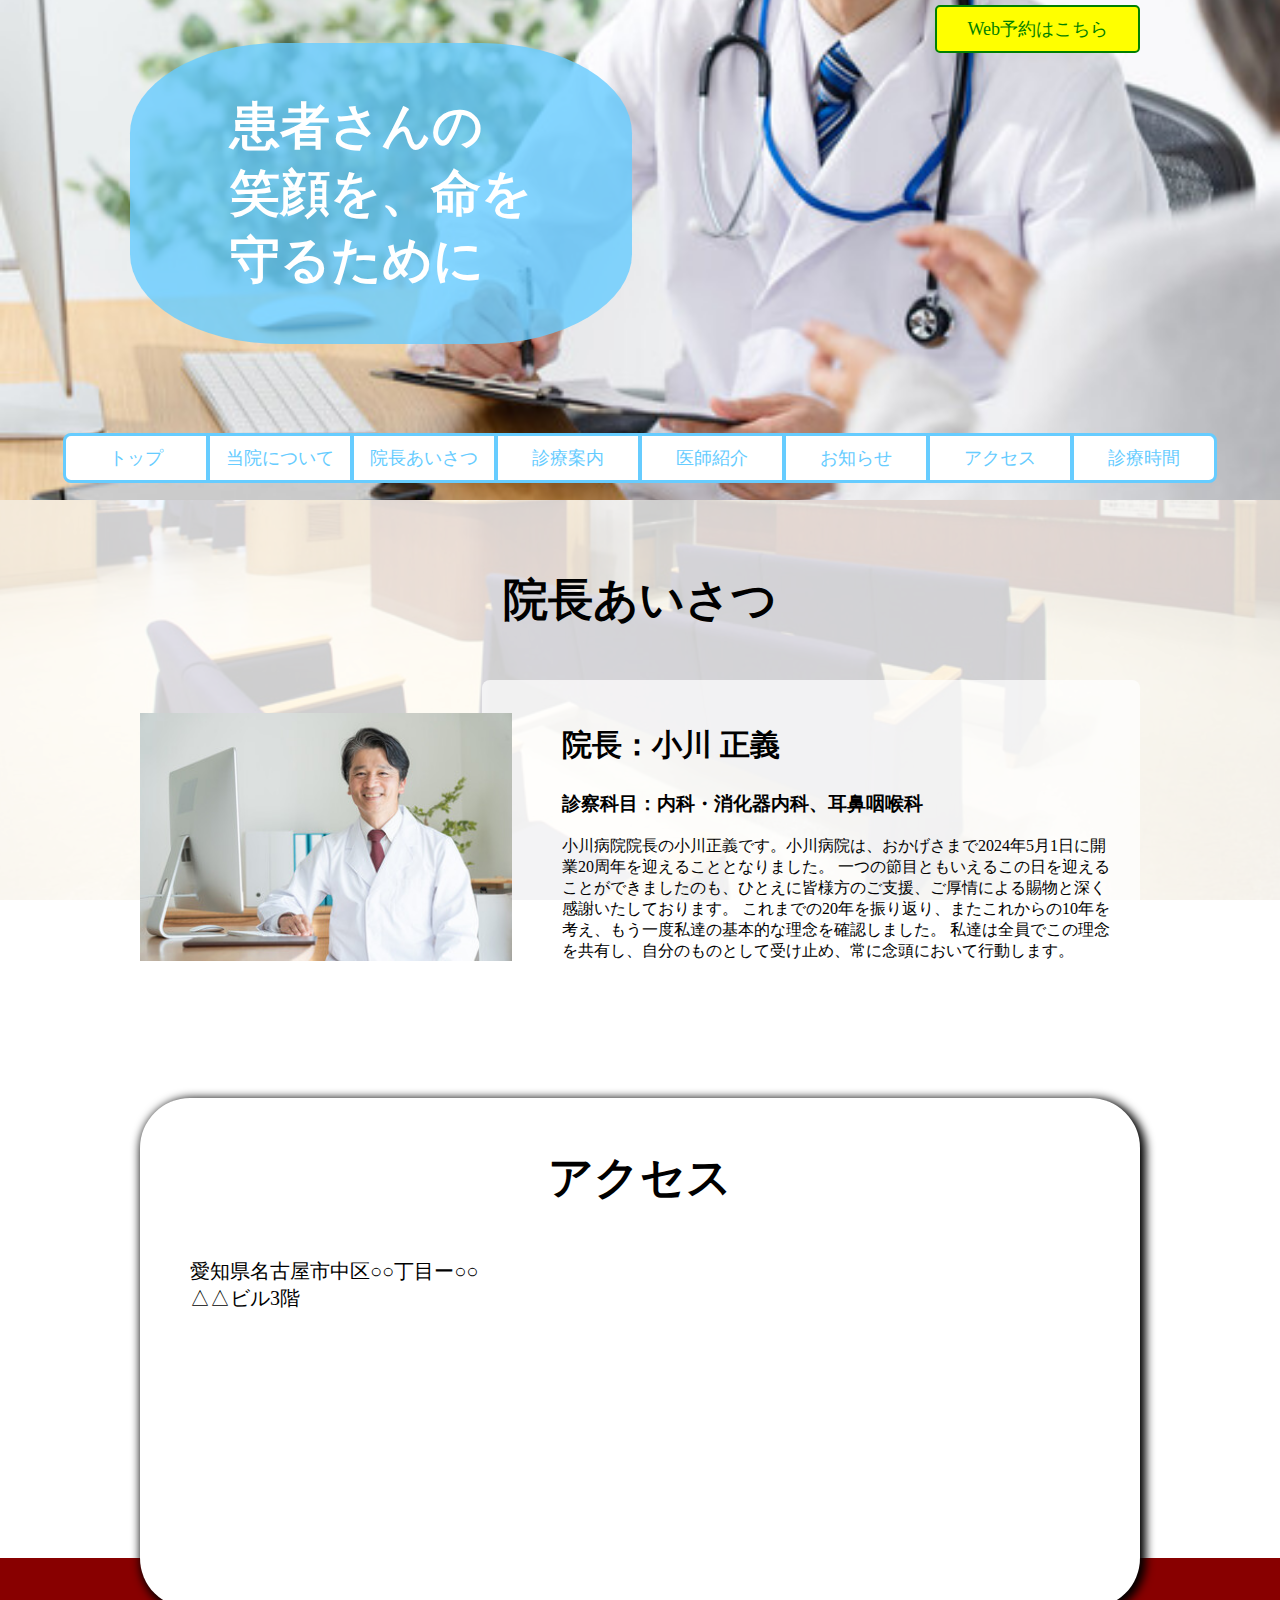
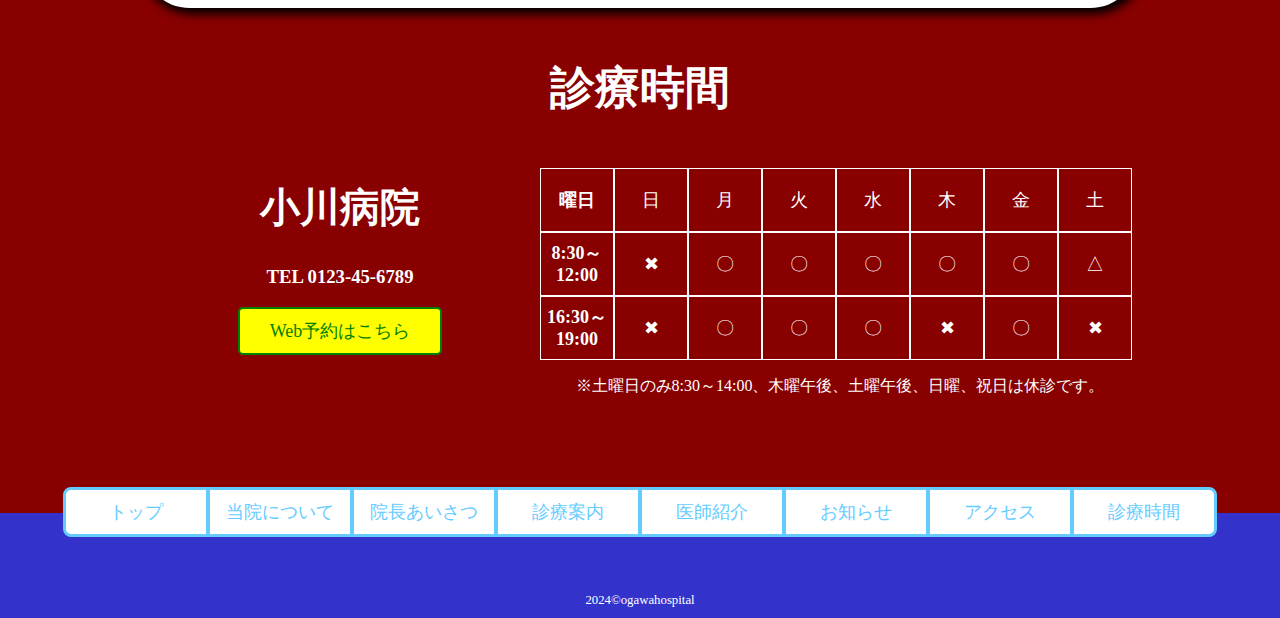
==== index_aisatu.html @ b4663291 "Add files via upload" ====
<!DOCTYPE html>
<html lang="ja">
  <head>
    <meta charset="utf-8">
    <meta name="viewport" content="width=device-width">
    <title>小川病院「院長あいさつ」(架空のサイト)</title>
    <link rel="icon" href="">
    <link rel="stylesheet" href="index.css">
    <link rel="stylesheet" href="index_media.css">
    <script src="https://ajax.googleapis.com/ajax/libs/jquery/3.5.1/jquery.min.js"></script>
    <script>
      $(function() {
        $('.han').click(function() {
          $('.nav_media').toggleClass('nav_media_active');
          $(this).toggleClass('active');
          $('.back').toggleClass('back_black');
        });
        $('.list_media a').click(function() {
          $('.nav_media').removeClass('nav_media_active');
          $('.han').removeClass('active');
          $('.back').removeClass('back_black');
        });
    });
    </script>
  </head>
  <body>

    <div class="back"></div>
    
  <header>
    <div class="han"><span></span><span></span><p>MENU</p></div>
    <div class="over">
    <nav class="nav_media">
      <h2>MENU</h2>
      <ul class="list_media">
        <li><a href="index.html">トップ</a></li>
        <li><a href="index.html#touin">当院について</a></li>
        <li><a href="#aisatu">院長あいさつ</a></li>
        <li><a href="index.html#sinryo">診療案内</a></li>
        <li><a href="index.html#syoukai">医師紹介</a></li>
        <li><a href="index.html#info">お知らせ</a></li>
        <li><a href="#Access">アクセス</a></li>
        <li><a class="first_media" href="#time">診療時間</a></li>
      </ul>
    </nav>
    </div>
    <div class="wrapper">
      <div class="header_btn btn">
        <a href="#">Web予約はこちら</a>
      </div>
      <div class="header_logo">
        <h1>患者さんの<br>笑顔を、命を<br>守るために<br></h1>
      </div>
    </div>
    <nav>
      <ul class="list">
        <li><a class="first" href="index.html">トップ</a></li>
        <li><a href="index.html#touin">当院について</a></li>
        <li><a href="#aisatu">院長あいさつ</a></li>
        <li><a href="index.html#sinryo">診療案内</a></li>
        <li><a href="index.html#syoukai">医師紹介</a></li>
        <li><a href="index.html#info">お知らせ</a></li>
        <li><a href="#Access">アクセス</a></li>
        <li><a class="last" href="#time">診療時間</a></li>
      </ul>
    </nav>
  </header>

  <main>
  <section id="aisatu">
    <div class="wrapper">
        <h1>院長あいさつ</h1>
        <div class="aisatu_box">
            <div class="aisatu_img">
                <img src="img/ogawa.jpg">
            </div>
            <div class="aisatu_text">
              <div class="wrapper_media">
                <h2>院長：小川 正義</h2>
                <h3>診察科目：内科・消化器内科、耳鼻咽喉科</h3>
                <p>小川病院院長の小川正義です。小川病院は、おかげさまで2024年5月1日に開業20周年を迎えることとなりました。
                    一つの節目ともいえるこの日を迎えることができましたのも、ひとえに皆様方のご支援、ご厚情による賜物と深く感謝いたしております。
                    これまでの20年を振り返り、またこれからの10年を考え、もう一度私達の基本的な理念を確認しました。
                    私達は全員でこの理念を共有し、自分のものとして受け止め、常に念頭において行動します。</p>
              </div>
            </div>
        </div>
    </div>
  </section>
  <section id="Access">
    <div class="wrapper access_box">
      <h1>アクセス</h1>
      <div class="flex">
        <p>愛知県名古屋市中区○○丁目ー○○<br>△△ビル3階</p>
        <iframe src="https://www.google.com/maps/embed?pb=!1m14!1m8!1m3!1d1539.2150200911583!2d136.9084853800118!3d35.16951312892794!3m2!1i1024!2i768!4f13.1!3m3!1m2!1s0x600370d155d3b53d%3A0xfe18a459eb589c51!2z44CSNDYwLTAwMDMg5oSb55-l55yM5ZCN5Y-k5bGL5biC5Lit5Yy66Yym77yT5LiB55uu77yS77yVIO-8oe-8ue-8oeaghOODk-ODqw!5e0!3m2!1sja!2sjp!4v1717983563489!5m2!1sja!2sjp" width="600" height="450" style="border:0;" allowfullscreen="" loading="lazy" referrerpolicy="no-referrer-when-downgrade"></iframe>
      </div>
    </div>
  </section>
  <section id="time">
    <div class="wrapper">
    <h1>診療時間</h1>
    <div class="flex">
      <div class="time_text">
        <h2>小川病院</h2>
        <h3>TEL 0123-45-6789</h3>
        <div class="btn">
        <a href="#">Web予約はこちら</a>
        </div>
      </div>
    <div class="time_table">
    <table>
      <tr><th>曜日</th><td>日</td><td>月</td><td>火</td><td>水</td><td>木</td><td>金</td><td>土</td></tr>
      <tr><th>8:30～12:00</th><td>✖</td><td>〇</td><td>〇</td><td>〇</td><td>〇</td><td>〇</td><td>△</td></tr>
      <tr><th>16:30～19:00</th><td>✖</td><td>〇</td><td>〇</td><td>〇</td><td>✖</td><td>〇</td><td>✖</td></tr>
    </table>
    <p>※土曜日のみ8:30～14:00、木曜午後、土曜午後、日曜、祝日は休診です。</p>
    </div>
    </div>
  </section>
</main>

<footer>
  <nav>
    <ul class="list">
      <li><a class="first" href="index.html">トップ</a></li>
      <li><a href="index.html#touin">当院について</a></li>
      <li><a href="#aisatu">院長あいさつ</a></li>
      <li><a href="index.html#sinryo">診療案内</a></li>
      <li><a href="index.html#syoukai">医師紹介</a></li>
      <li><a href="index.html#info">お知らせ</a></li>
      <li><a href="#Access">アクセス</a></li>
      <li><a class="last" href="#time">診療時間</a></li>
    </ul>
  </nav>
  <p class="footer-logo">2024&copy;ogawahospital</p>
</footer>
</body>
</html>
---- index.css ----
body {
    margin:0;
    min-width:1200px;
    font-family: 'Times New Roman', Times, serif;
}

a {
    text-decoration: none;
}

img {
    max-width:100%;
}

ul {
    list-style: none;
    padding-left:0;
    margin:0;
}

.wrapper {
    width:1000px;
    margin:0 auto;
}

.flex {
    display:flex;
    justify-content: space-around;
}

main {
    background:url("img/robi.jpg");
    background-color:rgba(255,255,255,0.8);
    background-blend-mode:lighten;
    background-position: center;
    background-repeat: no-repeat;
    background-size:cover;
    background-attachment: fixed;
}

/*レスポンシブ用*/

.back {
    width:100%;
    height:100%;
    transition: 0.3s;
}

.back_black {
    background-color:rgba(0, 0, 0, 0.6);
    position:fixed;
    top:0;
    z-index:997;
}

.han {
    background-color:rgba(102, 204, 256, 0.8);
    padding:20px 10px 7px 10px;
    position:fixed;
    z-index:999;
    top:0;
    left:0;
}

.han span {
    width:40px;
    margin:auto;
    height:3px;
    background-color:white;
    border-radius: 10px;
    position:relative;
    transition:0.1s;
    display:block;
}

.han span:nth-child(1) {
    top:0;
}

.han span:nth-child(2) {
    margin-top:15px;
}

.han p {
    line-height: 0;
}

.han.active span:nth-child(1) {
    top:8px;
    transform: rotate(45deg);
}

.han.active span:nth-child(2) {
    top:-10px;
    transform: rotate(-45deg);
}

.over {
    overflow-x: hidden;
}

.nav_media {
    width:40%;
    height:100%;
    position:fixed;
    top:0;
    right:0;
    z-index:998;
    background-color:rgba(102, 204, 256, 0.9);
    color:white;
    transform: translateX(100%);
    transition: 0.3s;
}

.nav_media h2 {
    text-align:center;
    font-size: 30px;
}

.nav_media_active {
    transform: translateX(0);
}

.list_media a {
    text-align:center;
    font-size:large;
    border-top:2px solid white;
    padding:10px 0;
    color:white;
    display:block;
}

.first_media {
    border-bottom: 2px solid white;
}

.list_media a:hover{
    background-color:white;
    color:#66CCFF;
}

@media(min-width:600px) {
    .han,.back {
        display:none;
    }
}

/*ヘッダー*/

header {
    background:url("img/top.jpg");
    background-position: center;
    background-size:cover;
    background-repeat: no-repeat;
    height:500px;
}

.header_btn {
    padding-top:5px;
    text-align:right;
}

.btn a {
    background-color:yellow;
    color:green;
    border:2px solid green;
    font-size:large;
    display: inline-block;
    padding:10px 30px;
    border-radius: 5px;
}

.btn a:hover {
    background-color:green;
    color:yellow;
    transition: 0.2s;
}

.header_logo h1 {
    font-size:50px;
    background-color:rgba(102,204,256, 0.8);
    border-radius:30%;
    color:white;
    display:inline-block;
    padding:50px 100px;
    margin:-10px;
}

.list {
    display:flex;
    justify-content: center;
    align-items: center;
}

header .list {
    margin-top:100px;
}

.list a {
    font-size:large;
    background-color:white;
    color:#66CCFF;
    border:3px solid #66CCFF;
    display: block;
    width:140px;
    margin:-1px;
    padding:10px 0;
    text-align: center;
}

.first {
    border-radius: 8px 0 0 8px;
}

.last {
    border-radius: 0 8px 8px 0;
}

.list a:hover {
    background-color:#66CCFF;
    color:white;
}

main h1 {
    text-align:center;
    font-size:45px;
    margin:0;
}

/*当院について*/

#touin {
    padding-top:70px;
}

#touin .touin_item {
    display:flex;
    margin:40px 0;
    height:550px;
}

#touin .touin_text {
    background-color:rgba(215, 256, 256, 0.6);
    padding:20px 60px 20px 40px;
    width:500px;
    height:400px;
}

#touin .second_text {
    padding:20px 40px 20px 60px;
}

#touin .touin_text h2 {
    font-size:30px;
}

#touin .touin_img {
    z-index:2;
    margin-left:-30px;
    margin-top:200px;
}

#touin .touin_img img {
    width:500px;
}

#touin .second_img {
    margin-left:0;
    margin-right:-30px;
}

#touin span {
    color:#0066FF;
    font-size:60px;
}

/*診療科目*/

#sinryo {
    background-color:rgba(121,256,256, 0.5);
    padding-top:50px;
    padding-bottom:50px;
}

#sinryo h1 {
    padding-bottom:50px;
}

#sinryo .sinryo_item {
    display:flex;
    flex-wrap: wrap;
    justify-content:space-around;
}

#sinryo .sinryo_box {
    width:40%;
    background-color:white;
    padding:30px;
    margin:10px;
    border-radius: 8px;
}

#sinryo .sinryo_box h2 {
    text-align:center;
    font-size:40px;
    line-height:0;
    padding-bottom:30px;
}

#sinryo .sinryo_box h3 {
    text-align:center;
}

.iro1 {border:5px solid red}
.iro2 {border:5px solid green}
.iro3 {border:5px solid brown}
.iro4 {border:5px solid pink}

/*医師紹介*/

#syoukai {
    padding-top:50px;
    padding-bottom:50px;
}

#syoukai h1 {
    padding-bottom:50px;
}

#syoukai .syoukai_box {
    display:flex;
    justify-content: space-around;
    align-items: center;
}

#syoukai .syoukai_img {
    z-index:2;
    margin-right:-30px;
}

#syoukai .syoukai_img img {
    width:400px;
}

#syoukai .syoukai_text {
    width:600px;
    background-color:rgba(255,255,255,0.7);
    border-radius: 8px;
    padding:20px 20px 40px 80px;
}

#syoukai .syoukai_text h2 {
    font-size:30px;
}

#syoukai .mar {
    margin:100px 0;
}

/*スクロール時のフェード*/

.touin_text,.touin_img,.syoukai_text,.syoukai_img {
    opacity:0;
    transform: translateY(10px);
}

.scr_y {
    opacity:1;
    transform: translateY(0px);
    transition:0.8s;
}

/*お知らせ*/

#info {
    padding-top:50px;
    padding-bottom:50px;
}

#info h1 {
    padding-bottom:50px;
}

#info .info_btn {
    width:30%;
    padding-top:30px;
}

#info .info_btn a {
    background-color:white;
    padding:15px 20px;
    border:2px solid #0066FF;
    border-radius:8px;
    font-size: large;
    color:#0066FF;
}

#info .info_btn a:hover {
    background-color: #0066FF;
    color:white;
    transition: 0.2s;
}

#info .info_scr {
    width:60%;
    background-color:rgba(215, 256, 256, 0.6);
    padding:0 30px;
    height:400px;
    overflow-y: scroll;
}

#info .info_scr p {
    border-bottom:1px solid black;
}

#info .info_scr p:last-child {
    border-bottom:none;
}

/*アクセス*/

#Access {
    position: relative;
    z-index:2;
    margin-bottom:-50px;
}

#Access h1 {
    padding-top:50px;
    padding-bottom:30px;
}

#Access p {
    font-size:20px;
    width:30%;
}

#Access iframe {
    width:500px;
    height:300px;
}

#Access .access_box {
    margin-top:50px;
    padding-bottom:70px;
    background-color:white;
    box-shadow: 3px 3px 10px 3px;
    border-radius: 50px;
}

/*診察時間*/

#time {
    background-color:#880000;
    color:white;
    padding-top:100px;
    padding-bottom:100px;
}

#time h1 {
    padding-bottom:50px;
}

#time .time_text {
    width:40%;
    text-align:center;
}

#time .time_text h2 {
    font-size:40px;
    line-height: 2;
    margin:0;
}

#time .time_table {
    width:60%;
    text-align:center;
}

table {
    border-spacing: 0;
}

td,th {
    width:70px;
    height:60px;
    font-size:large;
    border:1px solid white;
}

/*フッター*/

footer {
    background-color: #3333CC;
    position:relative;
}

footer .list {
    position:absolute;
    top:-25px;
    left:0;
    right:0;
}

.footer-logo {
    margin:0;
    color:white;
    text-align:center;
    font-size:80%;
    padding-top:80px;
    padding-bottom:10px;
}

/*院長あいさつ*/

#aisatu {
    padding-top:70px;
    padding-bottom:50px;
}

#aisatu h1 {
    padding-bottom:50px;
}

#aisatu .aisatu_box {
    display:flex;
    justify-content: space-around;
    align-items: center;
}

#aisatu .aisatu_img {
    z-index:2;
    margin-right:-30px;
}

#aisatu .aisatu_img img {
    width:400px;
}

#aisatu .aisatu_text {
    width:600px;
    background-color:rgba(255,255,255,0.7);
    border-radius: 8px;
    padding:20px 20px 20px 80px;
}

#aisatu .aisatu_text h2 {
    font-size:30px;
}
---- index_media.css ----
@media(max-width:600px) {
    body {
        min-width: initial;
    }

    .wrapper {
        width:initial;
    }

    .wrapper_media {
        width:90%;
        margin:0 auto;
    }

    .list {
        display:none;
    }

    header {
        height:800px;
    }

    .header_logo {
        text-align:center;
    }   

    .header_logo h1 {
        margin-top:100px;
        font-size:10vw;
        padding:50px 30px; 
    }

    .header_btn {
        margin-right:5px;
    }

    /*当院について*/

    #touin .touin_item {
        flex-direction: column;
        height:initial;
    }

    #touin .touin_text,.second_text {
        width:100%;
        height:initial; 
        padding:30px 0 50px 0;
    }

    #touin .touin_img,.second_img {
        margin-left:0;
        margin-right:0;
        margin-top:-30px;
        text-align:center;
        width:100%;
    }

    #touin .touin_img img,.second_img img{
        width:80%;
    }

    #touin .rese {
        flex-direction: column-reverse;
    }

    /*診療案内*/

    #sinryo .sinryo_item {
        flex-direction: column;
    }

    #sinryo .sinryo_box {
        width:70%;
        margin:15px auto;
    }

    #sinryo .sinryo_box h2 {
        line-height: 1;
    }

    /*医師紹介*/

    #syoukai .syoukai_box {
        flex-direction: column;
    }

    #syoukai .syoukai_img {
        z-index:2;
        margin-right:0;
        margin-bottom:-30px;
        text-align:center;
        width:100%;
    }
    
    #syoukai .syoukai_img img {
        width:80%;
    }
    
    #syoukai .syoukai_text {
        width:100%;
        text-align:center;
        border-radius: 0;
        padding:40px 0 20px 0;
    }

    /*お知らせ*/

    #info .flex {
        flex-direction: column;
    }

    #info .info_btn {
        width:100%;
        text-align:center;
        padding-top:0;
        padding-bottom:30px;
    }

    #info .info_scr {
        display:none;
    }

    /*アクセス*/

    #Access .flex {
        flex-direction: column;
    }

    #Access p {
        width:90%;
        margin-left:auto;
        margin-right:auto;
        font-size:initial;
        text-align:center;
    }

    #Access iframe {
        width:90%;
        margin: 20px auto 0 auto;
    }

    #Access .access_box {
        width:90%;
        margin:0 auto;
    }

    /*診療時間*/

    #time .flex {
        flex-direction: column;
    }

    #time .time_text {
        width:100%;
    }

    #time .time_table {
        width:95%;
        margin:50px auto 0 auto;
    }

    footer .footer-logo {
        padding-top:20px;
        padding-bottom:20px;
    }

    /*院長あいさつ*/

    #aisatu .aisatu_box {
        flex-direction: column;
    }

    #aisatu .aisatu_img {
        z-index:2;
        margin-right:0;
        margin-bottom:-30px;
        text-align:center;
        width:100%;
    }
    
    #aisatu .aisatu_img img {
        width:80%;
    }
    
    #aisatu .aisatu_text {
        width:100%;
        text-align:center;
        border-radius: 0;
        padding:40px 0 20px 0;
    }

    #aisatu .aisatu_text p {
        text-align:left;
    }
}
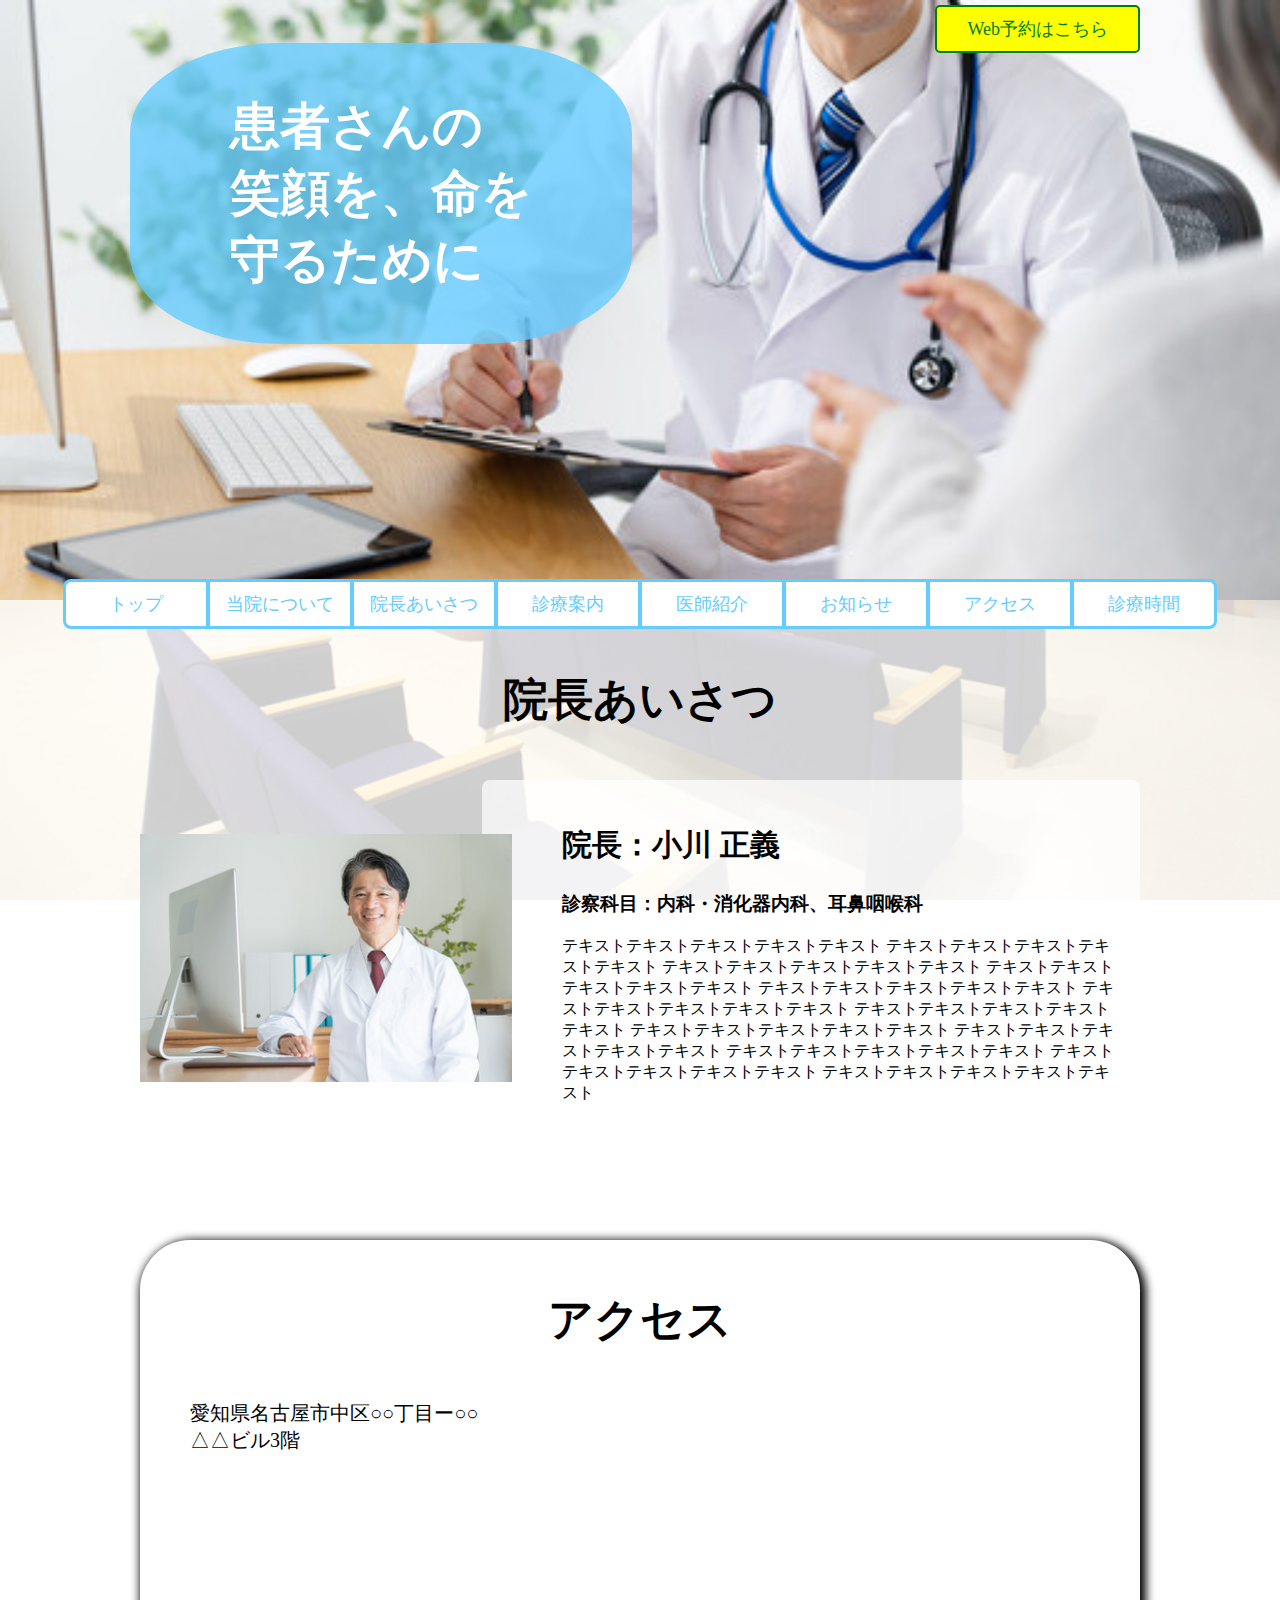
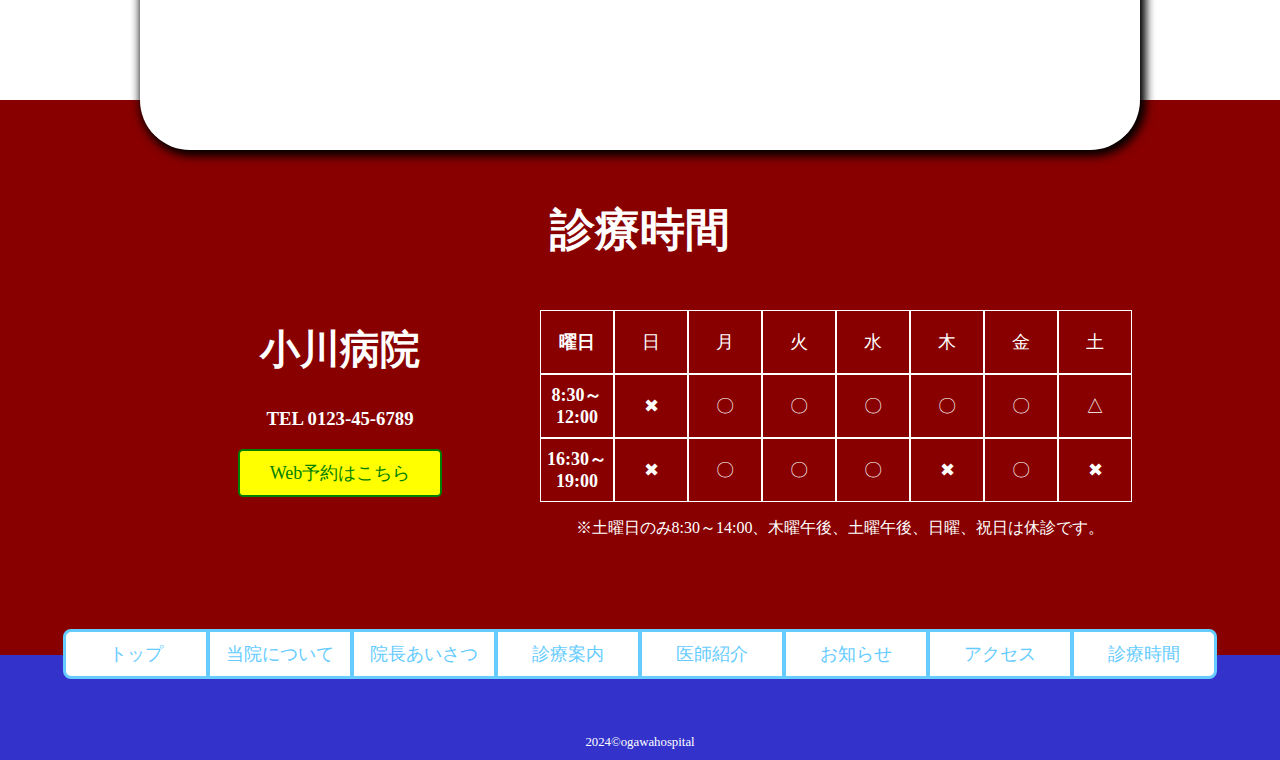
==== commit e85db74f: "index_aisatu.html" ====
--- a/index_aisatu.html
+++ b/index_aisatu.html
@@ -8,20 +8,7 @@
     <link rel="stylesheet" href="index.css">
     <link rel="stylesheet" href="index_media.css">
     <script src="https://ajax.googleapis.com/ajax/libs/jquery/3.5.1/jquery.min.js"></script>
-    <script>
-      $(function() {
-        $('.han').click(function() {
-          $('.nav_media').toggleClass('nav_media_active');
-          $(this).toggleClass('active');
-          $('.back').toggleClass('back_black');
-        });
-        $('.list_media a').click(function() {
-          $('.nav_media').removeClass('nav_media_active');
-          $('.han').removeClass('active');
-          $('.back').removeClass('back_black');
-        });
-    });
-    </script>
+    <script src="index.js" defer></script>
   </head>
   <body>
 
@@ -78,10 +65,8 @@
               <div class="wrapper_media">
                 <h2>院長：小川 正義</h2>
                 <h3>診察科目：内科・消化器内科、耳鼻咽喉科</h3>
-                <p>小川病院院長の小川正義です。小川病院は、おかげさまで2024年5月1日に開業20周年を迎えることとなりました。
-                    一つの節目ともいえるこの日を迎えることができましたのも、ひとえに皆様方のご支援、ご厚情による賜物と深く感謝いたしております。
-                    これまでの20年を振り返り、またこれからの10年を考え、もう一度私達の基本的な理念を確認しました。
-                    私達は全員でこの理念を共有し、自分のものとして受け止め、常に念頭において行動します。</p>
+                <p>テキストテキストテキストテキストテキスト テキストテキストテキストテキストテキスト テキストテキストテキストテキストテキスト テキストテキストテキストテキストテキスト テキストテキストテキストテキストテキスト テキストテキストテキストテキストテキスト
+                  テキストテキストテキストテキストテキスト テキストテキストテキストテキストテキスト テキストテキストテキストテキストテキスト テキストテキストテキストテキストテキスト テキストテキストテキストテキストテキスト テキストテキストテキストテキストテキスト</p>
               </div>
             </div>
         </div>
@@ -135,4 +120,4 @@
   <p class="footer-logo">2024&copy;ogawahospital</p>
 </footer>
 </body>
-</html>+</html>
--- a/index.css
+++ b/index.css
@@ -26,16 +26,6 @@
 .flex {
     display:flex;
     justify-content: space-around;
-}
-
-main {
-    background:url("img/robi.jpg");
-    background-color:rgba(255,255,255,0.8);
-    background-blend-mode:lighten;
-    background-position: center;
-    background-repeat: no-repeat;
-    background-size:cover;
-    background-attachment: fixed;
 }
 
 /*レスポンシブ用*/
@@ -152,7 +142,8 @@
     background-position: center;
     background-size:cover;
     background-repeat: no-repeat;
-    height:500px;
+    height:600px;
+    position:relative;
 }
 
 .header_btn {
@@ -193,7 +184,10 @@
 }
 
 header .list {
-    margin-top:100px;
+     position:absolute;
+     left:0;
+     right:0;
+     bottom:-28px;
 }
 
 .list a {
@@ -221,6 +215,16 @@
     color:white;
 }
 
+main {
+    background:url("img/robi.jpg");
+    background-color:rgba(255,255,255,0.8);
+    background-blend-mode:lighten;
+    background-position: center;
+    background-repeat: no-repeat;
+    background-size:cover;
+    background-attachment: fixed;
+}
+
 main h1 {
     text-align:center;
     font-size:45px;
--- a/index_media.css
+++ b/index_media.css
@@ -25,7 +25,7 @@
     }   
 
     .header_logo h1 {
-        margin-top:100px;
+        margin-top:120px;
         font-size:10vw;
         padding:50px 30px; 
     }
@@ -85,7 +85,6 @@
     }
 
     #syoukai .syoukai_img {
-        z-index:2;
         margin-right:0;
         margin-bottom:-30px;
         text-align:center;
@@ -171,7 +170,6 @@
     }
 
     #aisatu .aisatu_img {
-        z-index:2;
         margin-right:0;
         margin-bottom:-30px;
         text-align:center;
@@ -192,4 +190,4 @@
     #aisatu .aisatu_text p {
         text-align:left;
     }
-}+}
